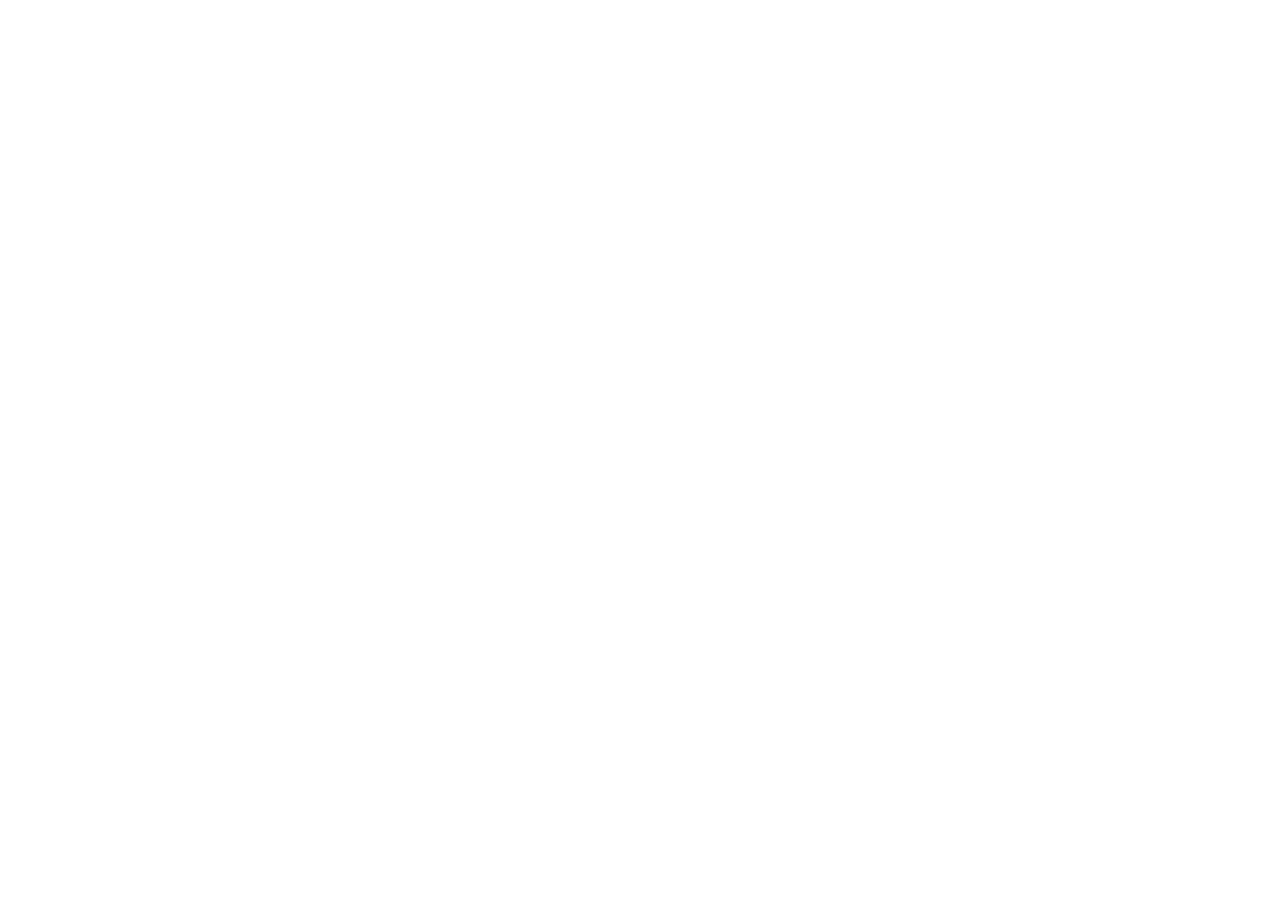
==== clothesdesigner/index.html @ 1cbdccf4 "clothes index" ====
<!DOCTYPE html>
<html lang="en">
<head>
    <meta charset="UTF-8">
    <meta http-equiv="X-UA-Compatible" content="IE=edge">
    <meta name="viewport" content="width=device-width, initial-scale=1.0">
    <title>Clothes Designer Homepage</title>
</head>
<body>
    
</body>
</html>
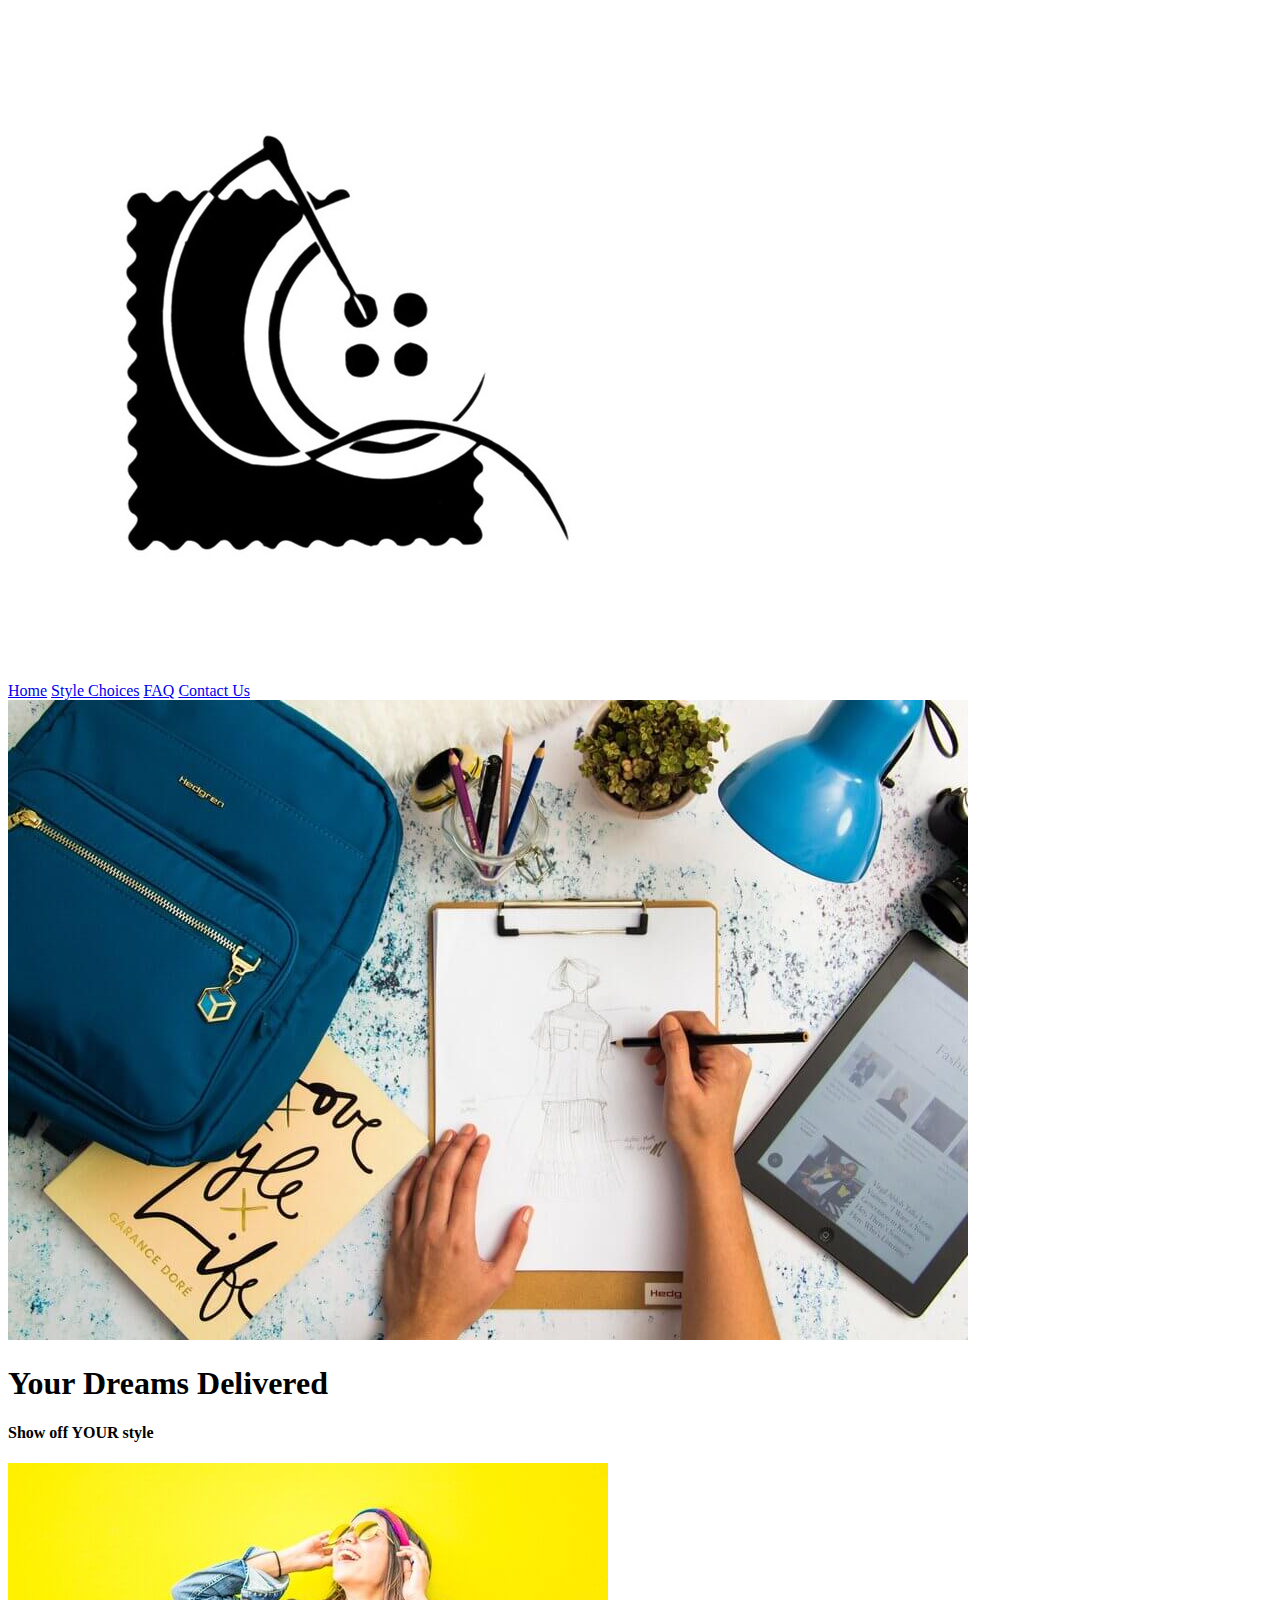
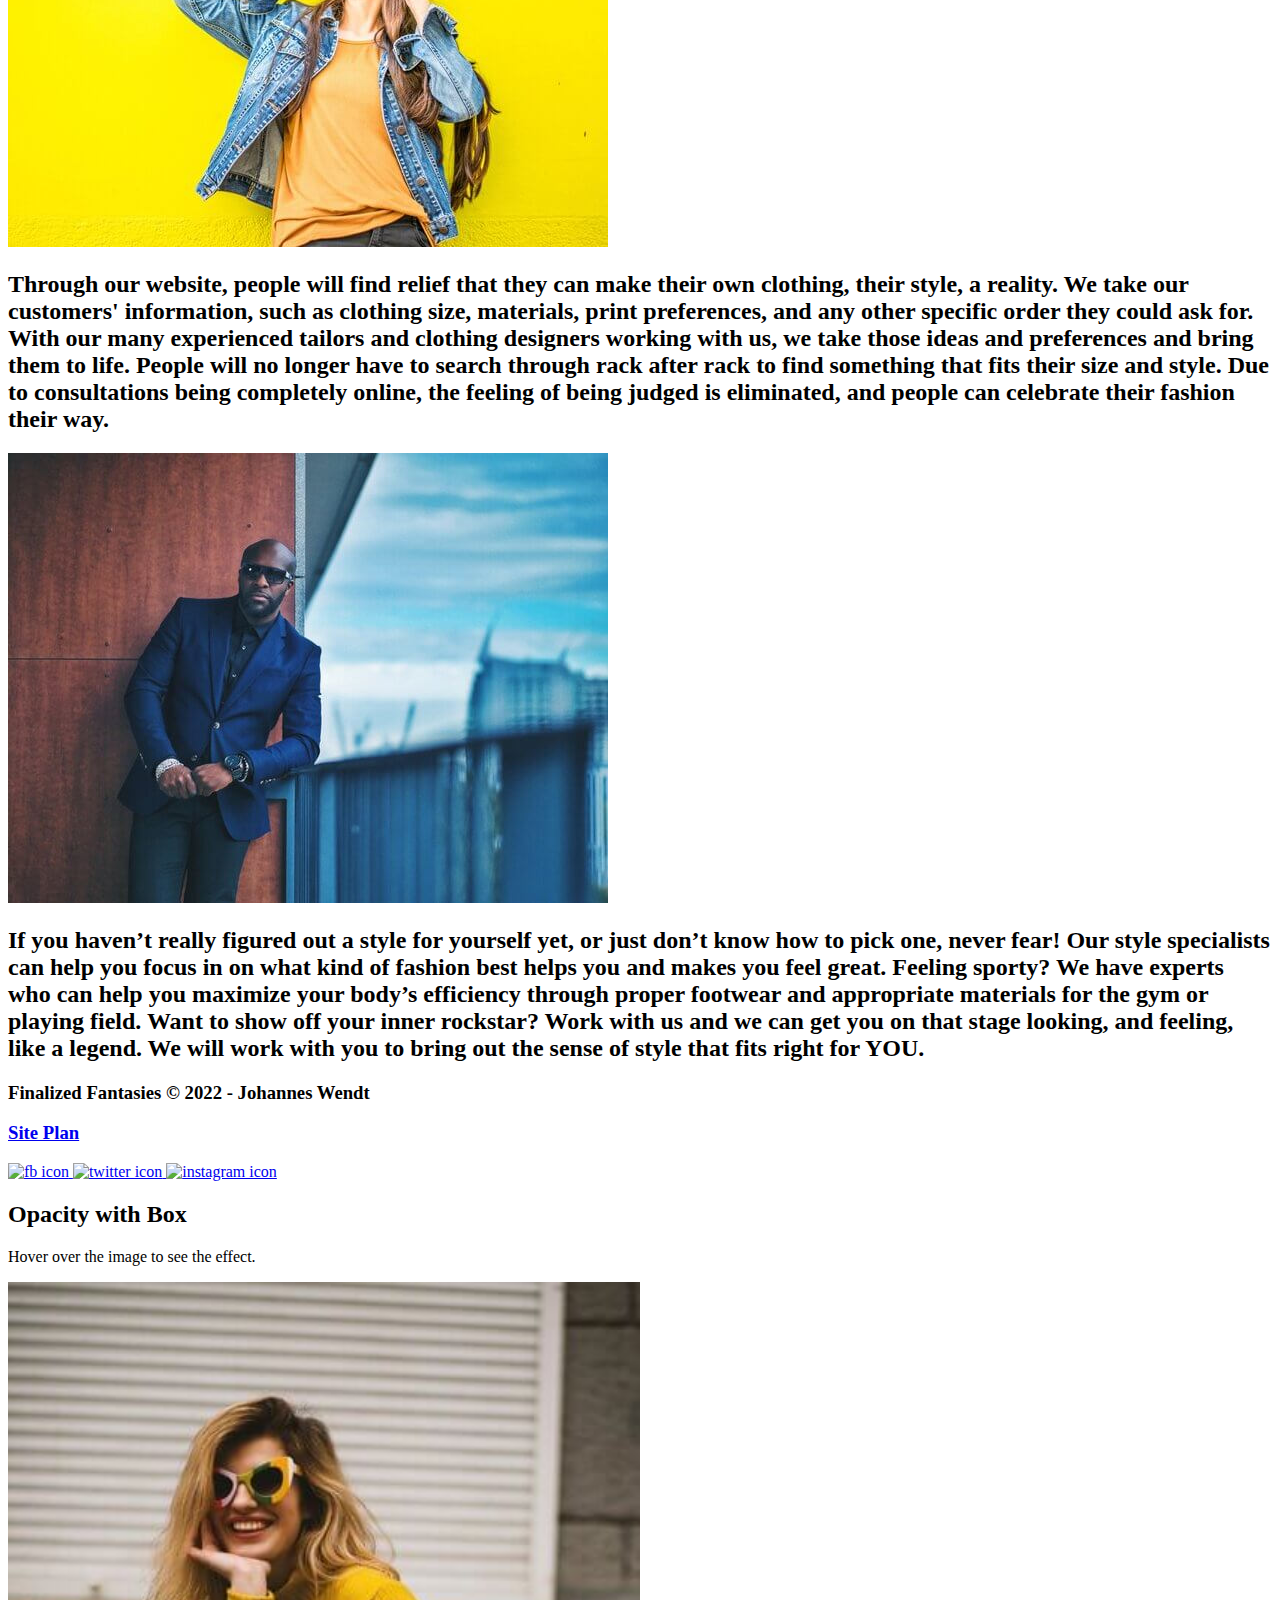
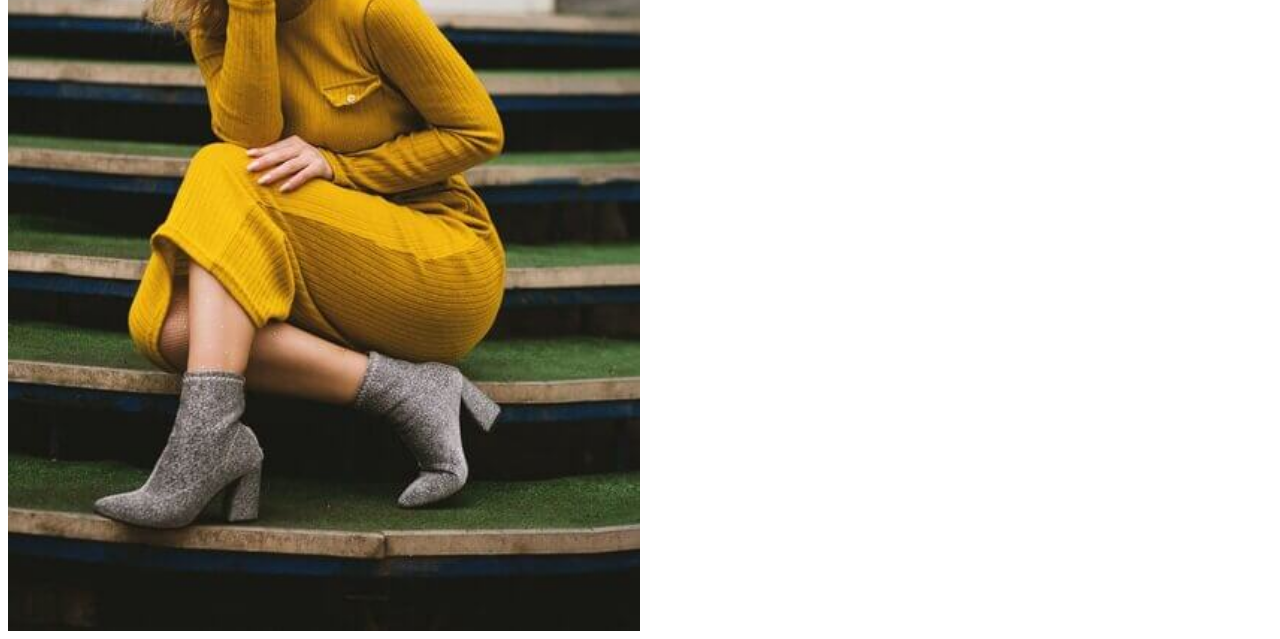
==== commit fc0e1f06: "component" ====
--- a/clothesdesigner/index.html
+++ b/clothesdesigner/index.html
@@ -4,9 +4,111 @@
     <meta charset="UTF-8">
     <meta http-equiv="X-UA-Compatible" content="IE=edge">
     <meta name="viewport" content="width=device-width, initial-scale=1.0">
-    <title>Clothes Designer Homepage</title>
+    <title>Finalized Fantasies | Home</title>
+    <link rel="stylesheet" href="styles/home-styles.css">
 </head>
 <body>
+    <div id="content">
+        <header>
+            <a id="logo_link" href="index.html">
+                <img class="logo" src="images/Tailor.jpg" alt="Finalized Fantasies Logo">
+            </a>
+        <nav>
+            <a href="index.html">Home</a>
+            <a href="stylechoices.html">Style Choices</a>
+            <a href="FAQ.html">FAQ</a>
+            <a href="contactus.html">Contact Us</a>
+        </nav>
+        </header>
+        <div id="hero">
+            <div id="hero-box">
+                <img id="hero-img" src="images/heropic.jpg" alt="Design your dreams!">
+            </div>
+            <section id="hero-msg">
+                    <h1 class="home-title">Your Dreams Delivered</h1>
+                    <h4>Show off YOUR style</h4>
+            </section>
+        </div>
+        <Main class="home-grid">
+            <section class="para-1">
+                <img class="image-1" src="images/rsz_2pexels-juan-mendez-1536619 (1).jpg" alt="Be who you want to be">
+                <h2>Through our website, people will find relief that they can make their own clothing, their style, a reality.  We take our customers' information, such as clothing size, materials, print preferences, and any other specific order they could ask for.  With our many experienced tailors and clothing designers working with us, we take those ideas and preferences and bring them to life.  People will no longer have to search through rack after rack to find something that fits their size and style.  Due to consultations being completely online, the feeling of being judged is eliminated, and people can celebrate their fashion their way.</h2>
+            </section>
+            <section class="para-2">
+                <img class="image-2" src="images/rsz_1rsz_pexels-kaysha-1093926 (1).jpg" alt="Give them a show">
+                <h2>If you haven’t really figured out a style for yourself yet, or just don’t know how to pick one, never fear!  Our style specialists can help you focus in on what kind of fashion best helps you and makes you feel great.  Feeling sporty?  We have experts who can help you maximize your body’s efficiency through proper footwear and appropriate materials for the gym or playing field.  Want to show off your inner rockstar?  Work with us and we can get you on that stage looking, and feeling, like a legend.  We will work with you to bring out the sense of style that fits right for YOU.</h2>
+            </section>
+        </Main>
+        <footer>
+            <h3>Finalized Fantasies &copy; 2022 - Johannes Wendt</h3>
+            <h3><a href="site-plan.html">Site Plan</a></h3>
+            <div class="social">
+                <a href="https://facebook.com" target="_blank">
+                    <img src="images/facebook.png" alt="fb icon">
+                </a>
+                <a href="https://twitter.com" target="_blank">
+                    <img src="images/twitter.png" alt="twitter icon">
+                </a>
+                <a href="https://instagram.com" target="_blank">
+                    <img src="images/instagram.png" alt="instagram icon">
+                </a>
+            </div>
+        </footer>
+    </div>
+    <head>
+    <meta name="viewport" content="width=device-width, initial-scale=1">
+    <style>
+    .container {
+      position: relative;
+      width: 50%;
+    }
     
+    .image {
+      opacity: 1;
+      display: block;
+      width: 100%;
+      height: auto;
+      transition: .5s ease;
+      backface-visibility: hidden;
+    }
+    
+    .middle {
+      transition: .5s ease;
+      opacity: 0;
+      position: absolute;
+      top: 50%;
+      left: 50%;
+      transform: translate(-50%, -50%);
+      -ms-transform: translate(-50%, -50%);
+      text-align: center;
+    }
+    
+    .container:hover .image {
+      opacity: 0.3;
+    }
+    
+    .container:hover .middle {
+      opacity: 1;
+    }
+    
+    .text {
+      background-color: #04AA6D;
+      color: white;
+      font-size: 16px;
+      padding: 16px 32px;
+    }
+    </style>
+    </head>
+    <body>
+    
+    <h2>Opacity with Box</h2>
+    <p>Hover over the image to see the effect.</p>
+    
+    <div class="container">
+      <img src="images/rsz_1rsz_pexels-evg-kowalievska-1055691 (1).jpg" alt="Avatar" class="image" style="width:100%">
+      <div class="middle">
+        <div class="text">Find your own style!</div>
+      </div>
+    </div>    
 </body>
 </html>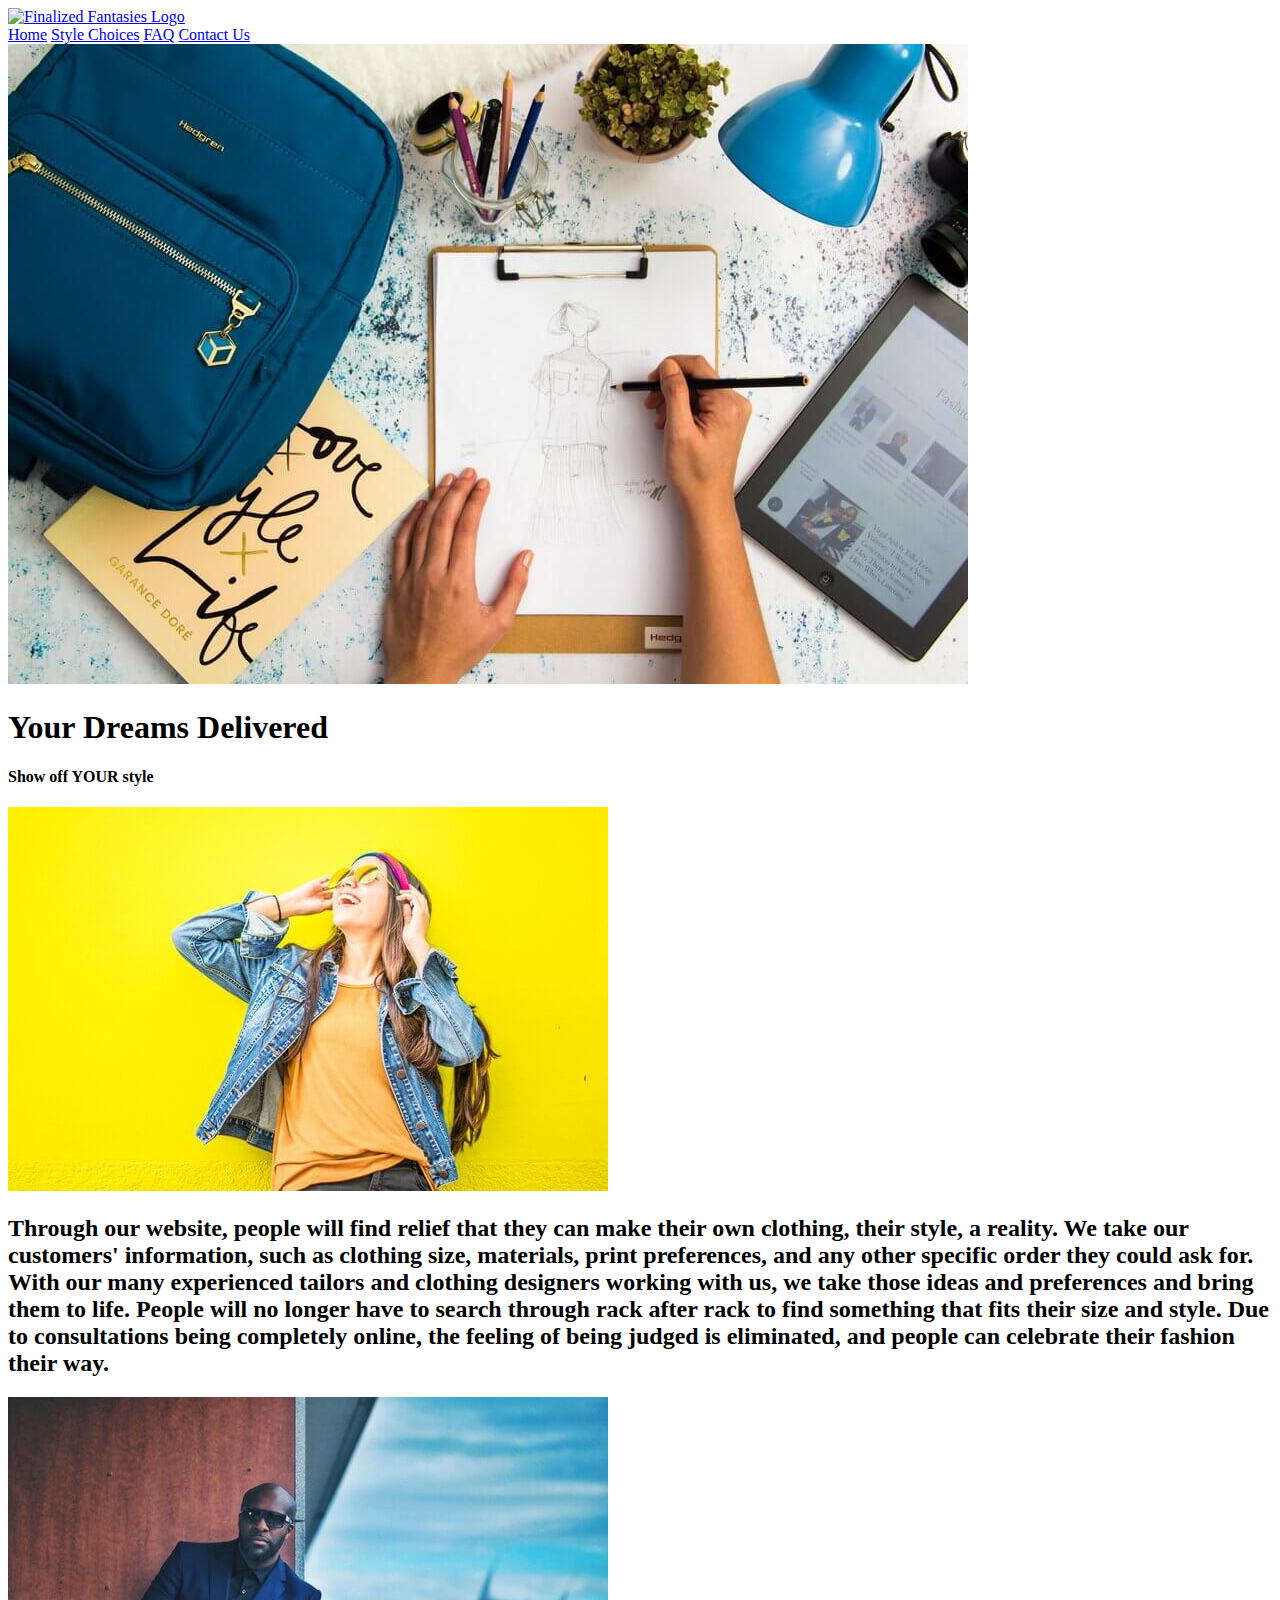
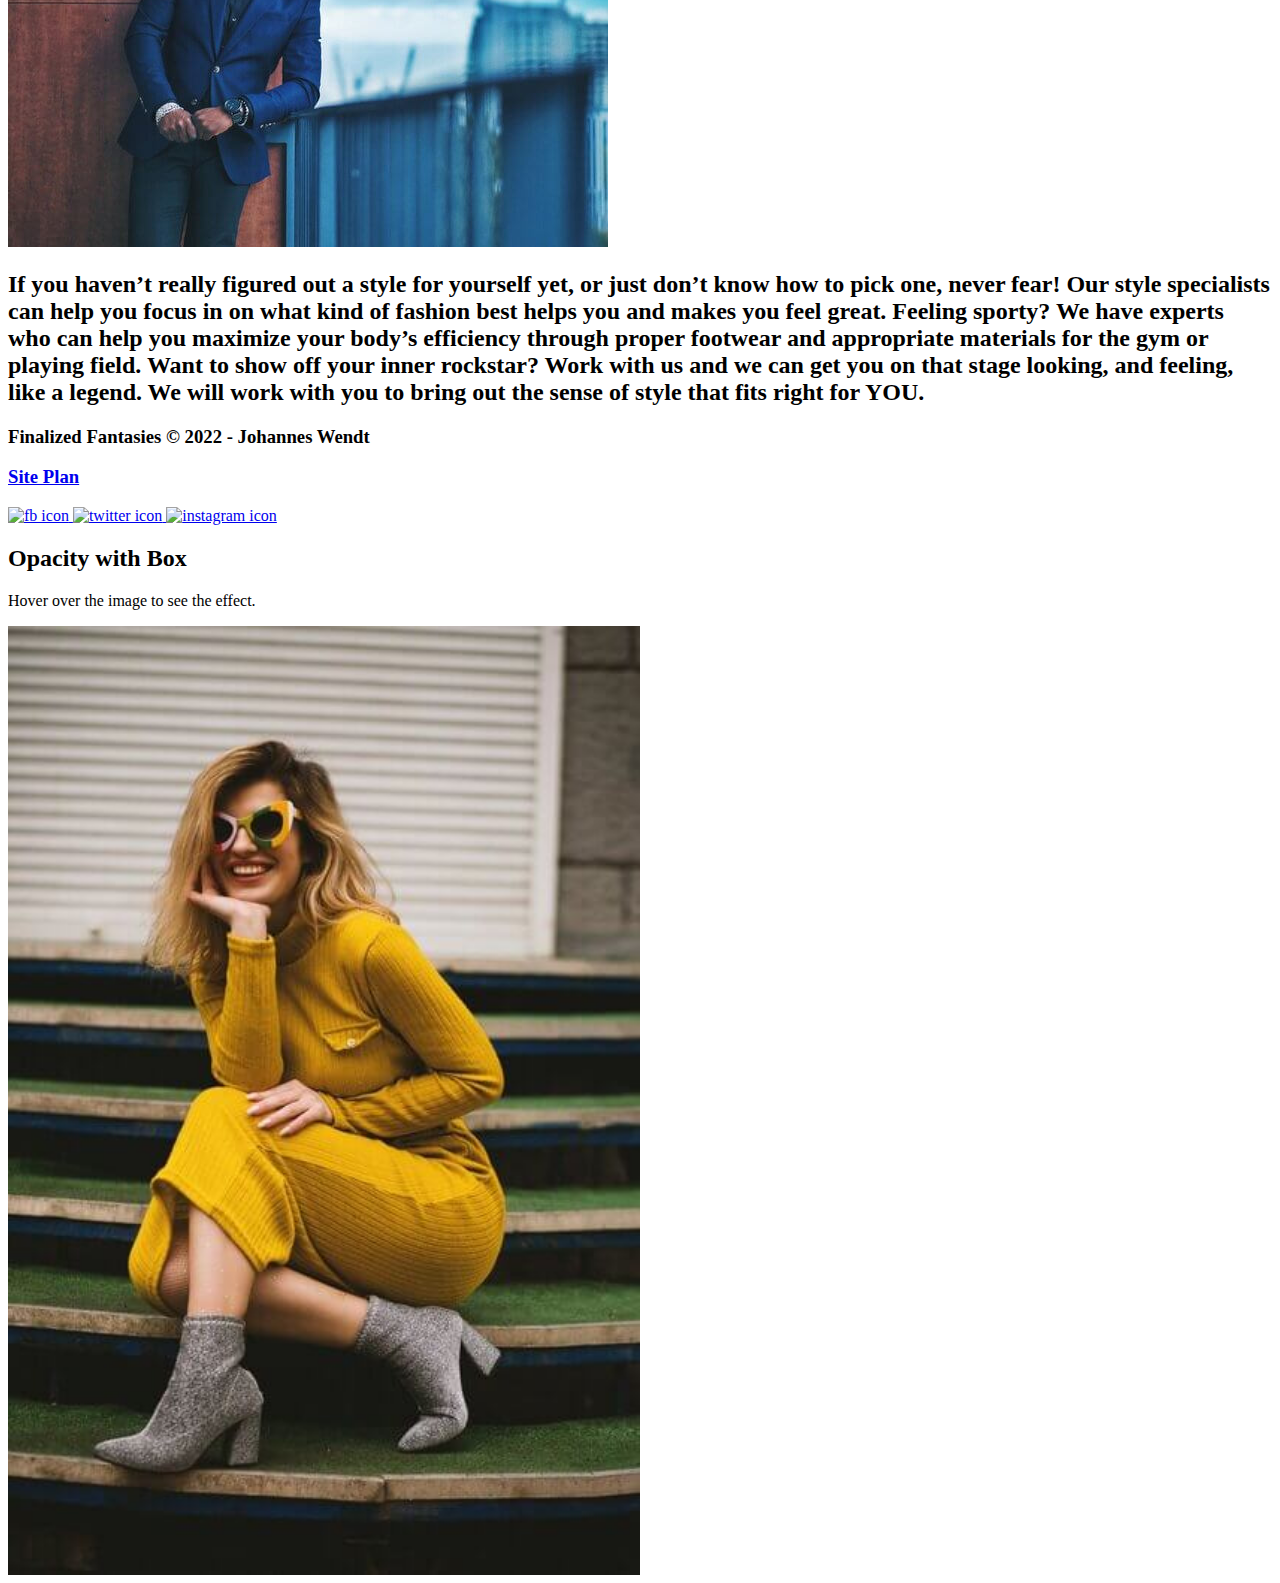
==== commit e1d83fdf: "css" ====
--- a/clothesdesigner/index.html
+++ b/clothesdesigner/index.html
@@ -11,7 +11,7 @@
     <div id="content">
         <header>
             <a id="logo_link" href="index.html">
-                <img class="logo" src="images/Tailor.jpg" alt="Finalized Fantasies Logo">
+                <img class="logo" src="images/tailor.jpg" alt="Finalized Fantasies Logo">
             </a>
         <nav>
             <a href="index.html">Home</a>
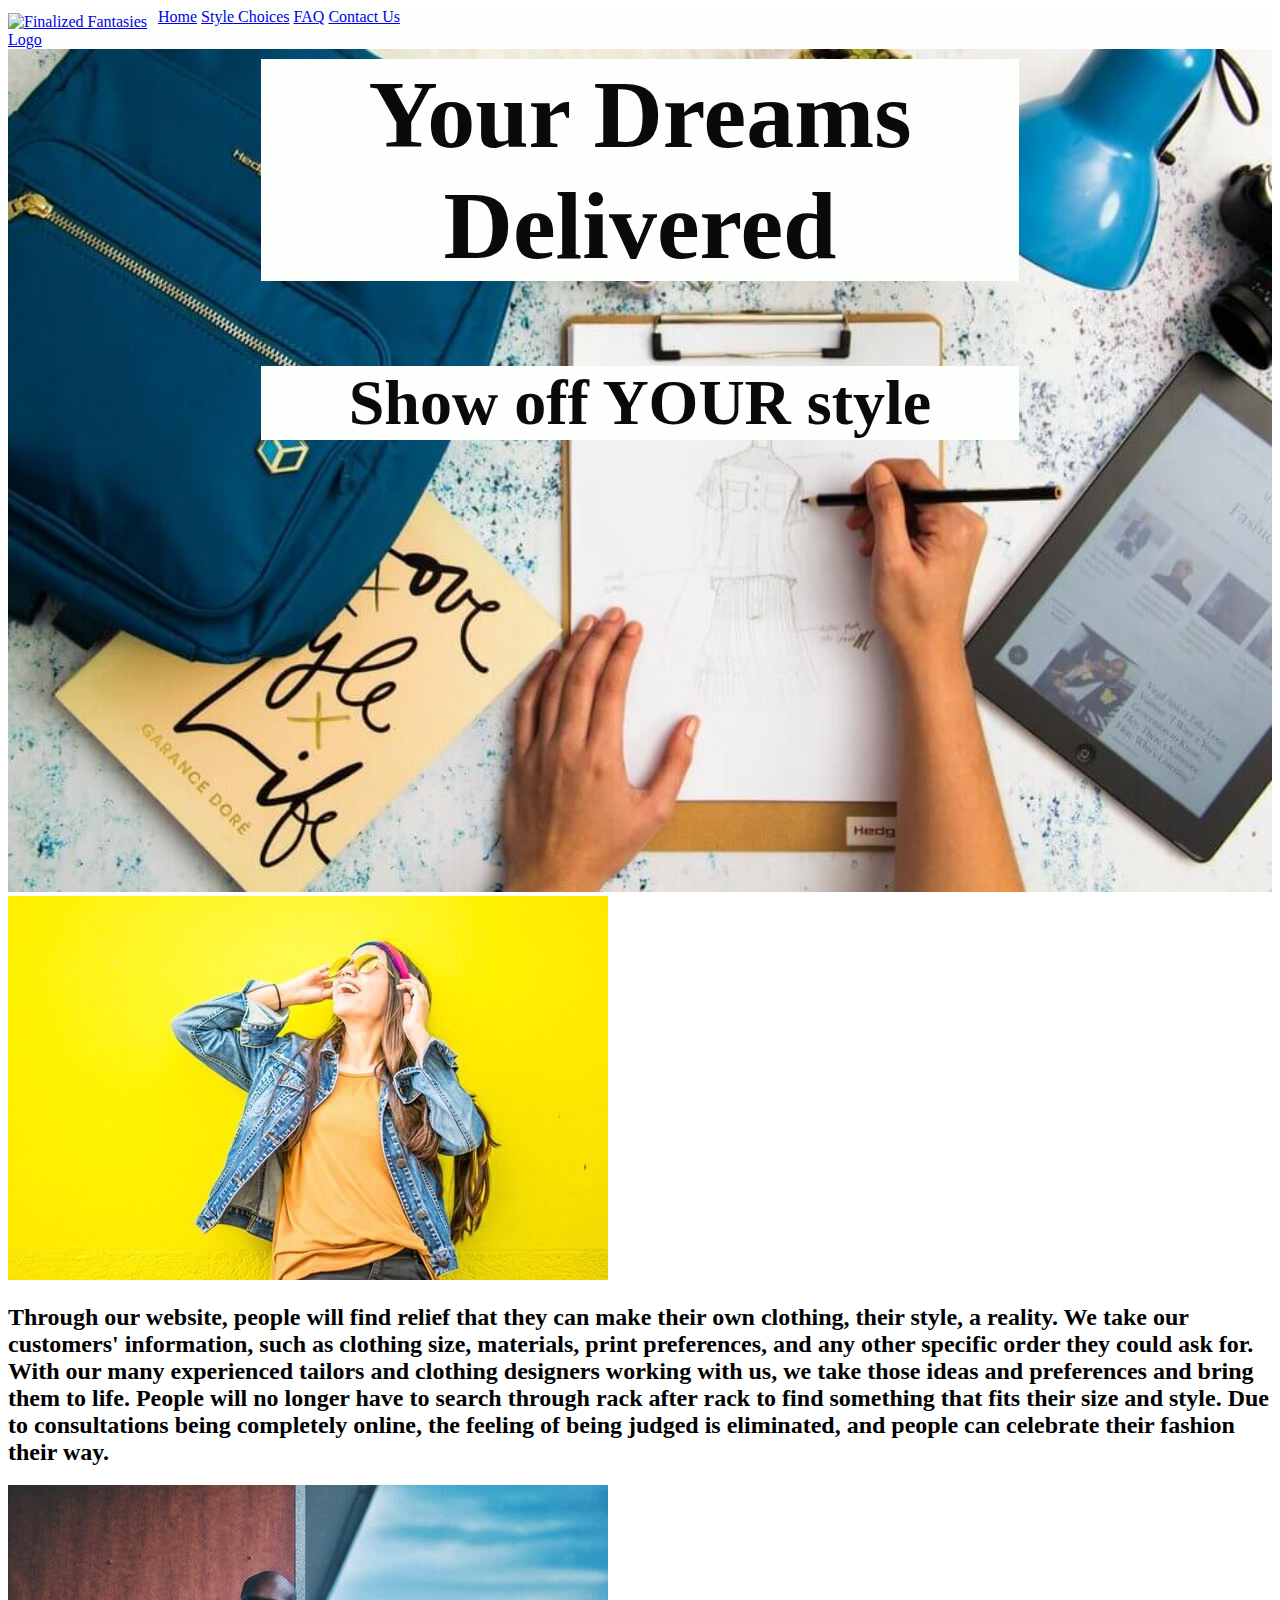
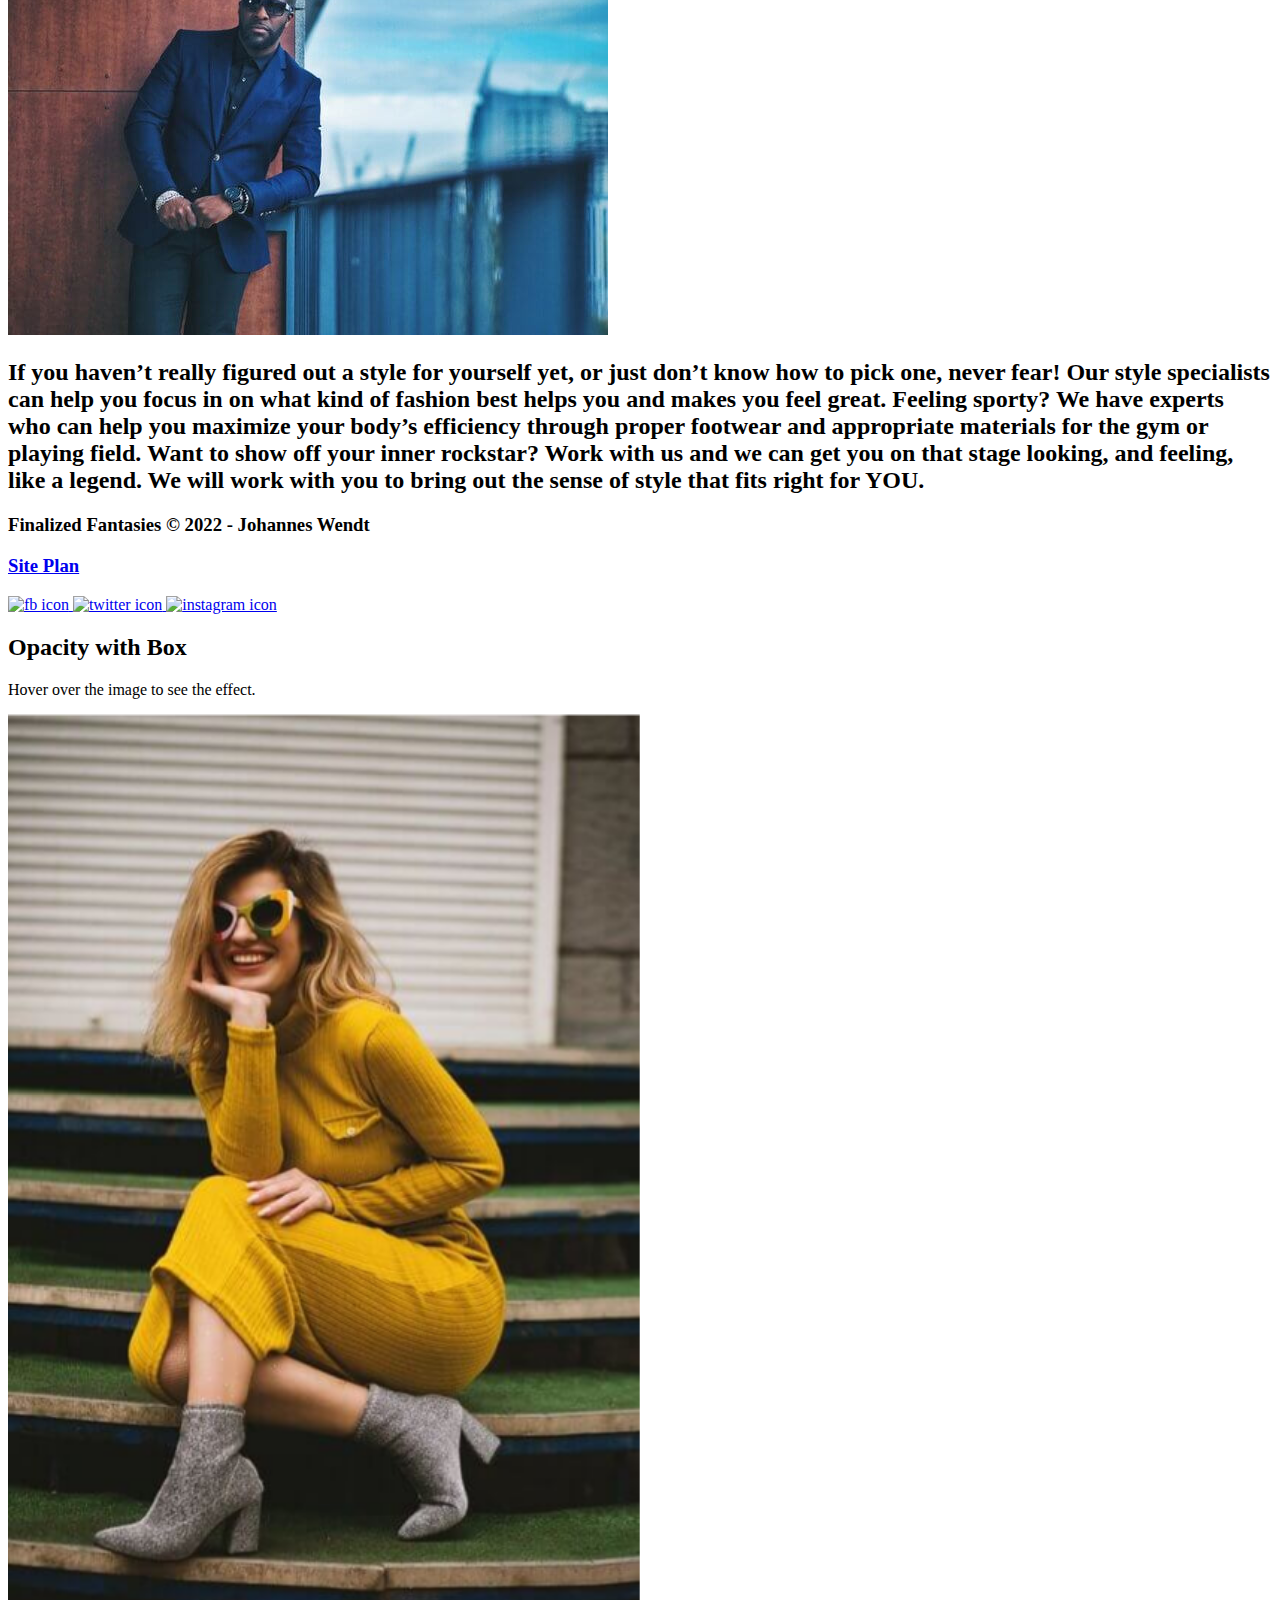
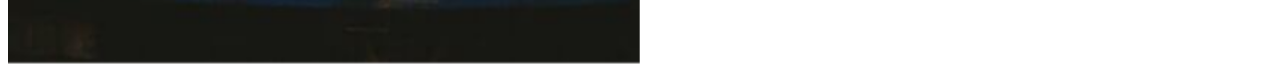
==== commit acb60de4: "CSS Fix" ====
--- a/clothesdesigner/index.html
+++ b/clothesdesigner/index.html
@@ -5,7 +5,7 @@
     <meta http-equiv="X-UA-Compatible" content="IE=edge">
     <meta name="viewport" content="width=device-width, initial-scale=1.0">
     <title>Finalized Fantasies | Home</title>
-    <link rel="stylesheet" href="styles/home-styles.css">
+    <link rel="stylesheet" href="styles/index.css">
 </head>
 <body>
     <div id="content">
--- a/clothesdesigner/styles/index.css
+++ b/clothesdesigner/styles/index.css
@@ -0,0 +1,48 @@
+@import url('https://fonts.googleapis.com/css2?family=GFS+Didot&family=Libre+Baskerville&display=swap');
+#content {
+    max-width: 1600px;
+    margin: 0 auto;
+}
+#logo_link {
+    padding-top: 5px;
+    padding-top: 5px;
+}
+header {
+    background-color:#FDFFFC;
+    color:#0A090C;
+    display: grid;
+    grid-template-columns: 150px auto;
+}
+.logo {
+    width: 0 auto;
+}
+#hero {
+    display: grid;
+    grid-template-columns: 1fr 3fr 1fr;
+}
+#hero-box {
+    grid-column: 1/4;
+    grid-row: 1/3;
+}
+#hero-img {
+    width: 100%;
+}
+#hero-msg {
+    grid-column: 2/3;
+    grid-row: 1/2;
+}
+#hero-msg h1, #hero-msg h4 {   
+    text-align: center;
+}
+#hero-msg h4 {
+    color: #0A090C;
+    font-size: 4em;
+    background-color: #FDFFFC;
+}
+.home-title {
+    color:#0A090C;
+    font-family: 'GFS+Didot';
+    font-size: 6em;
+    margin-top: 10px;
+    background-color: #FDFFFC;
+}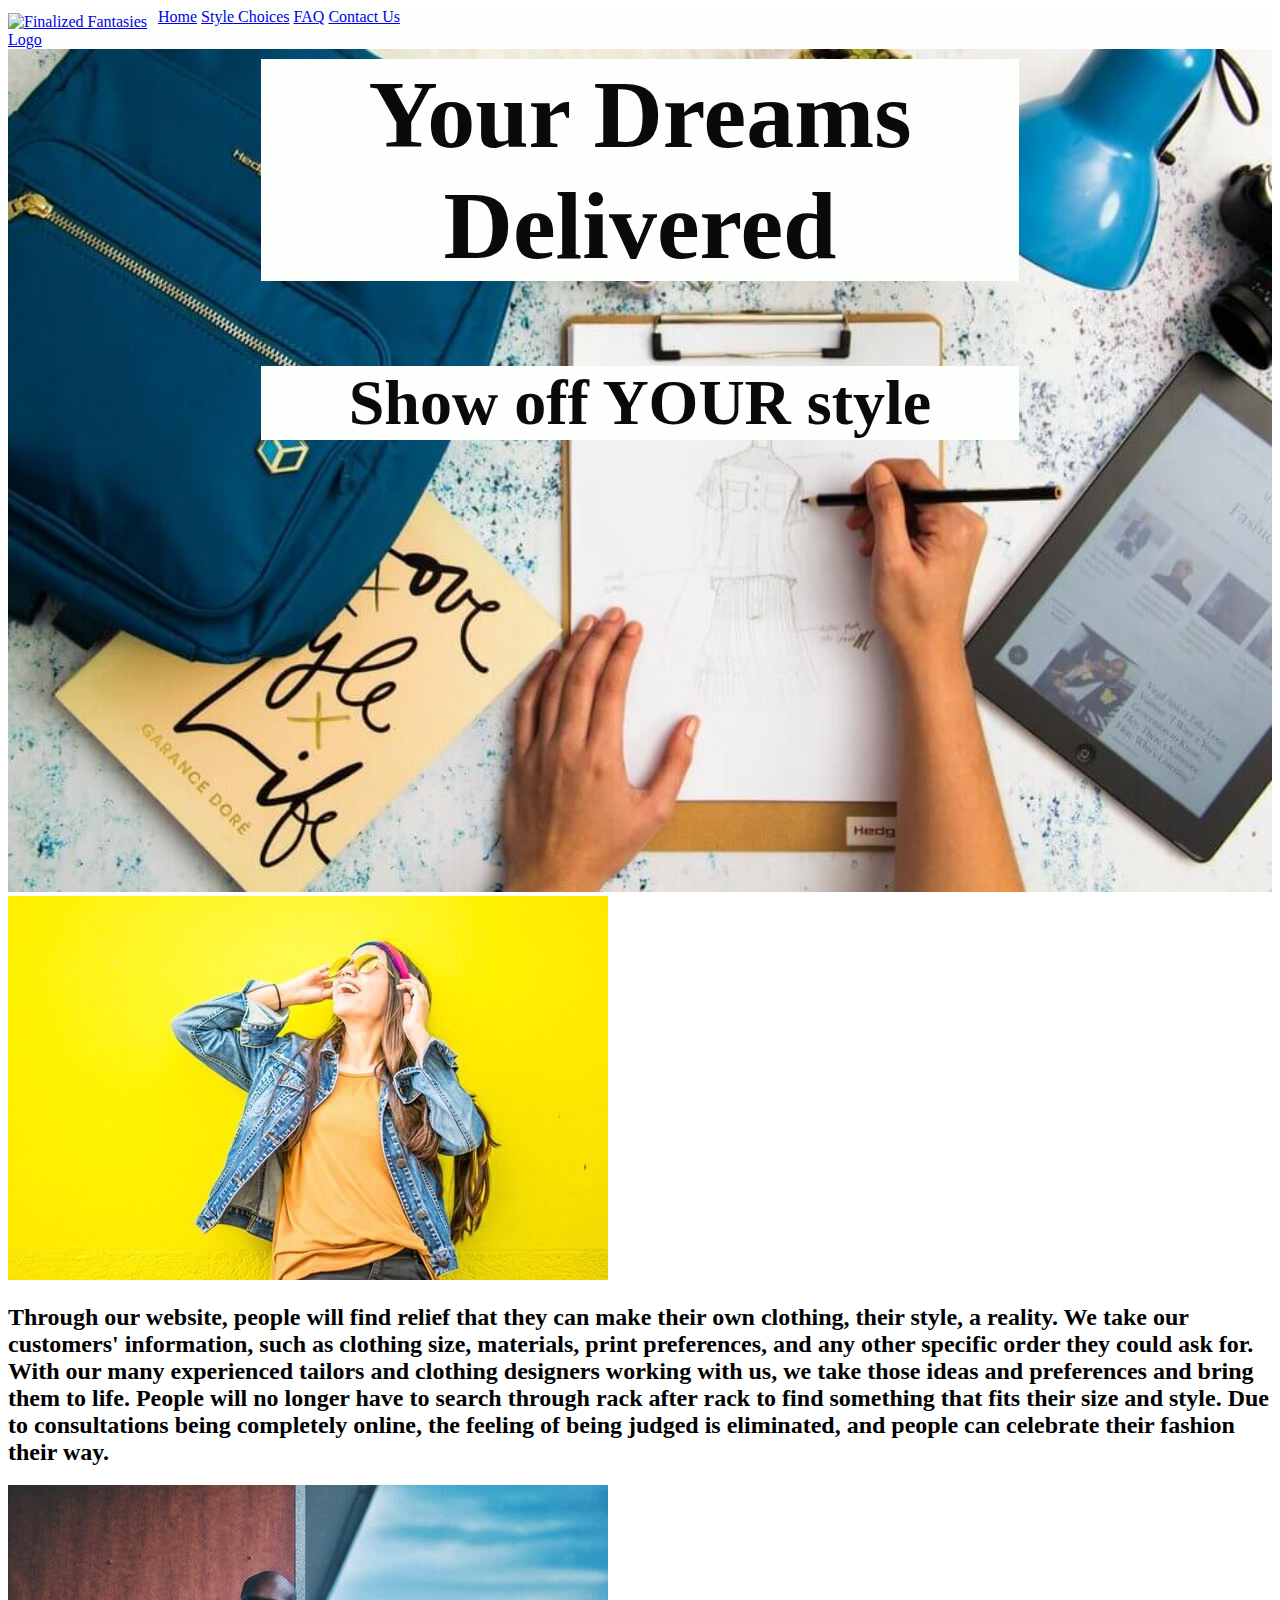
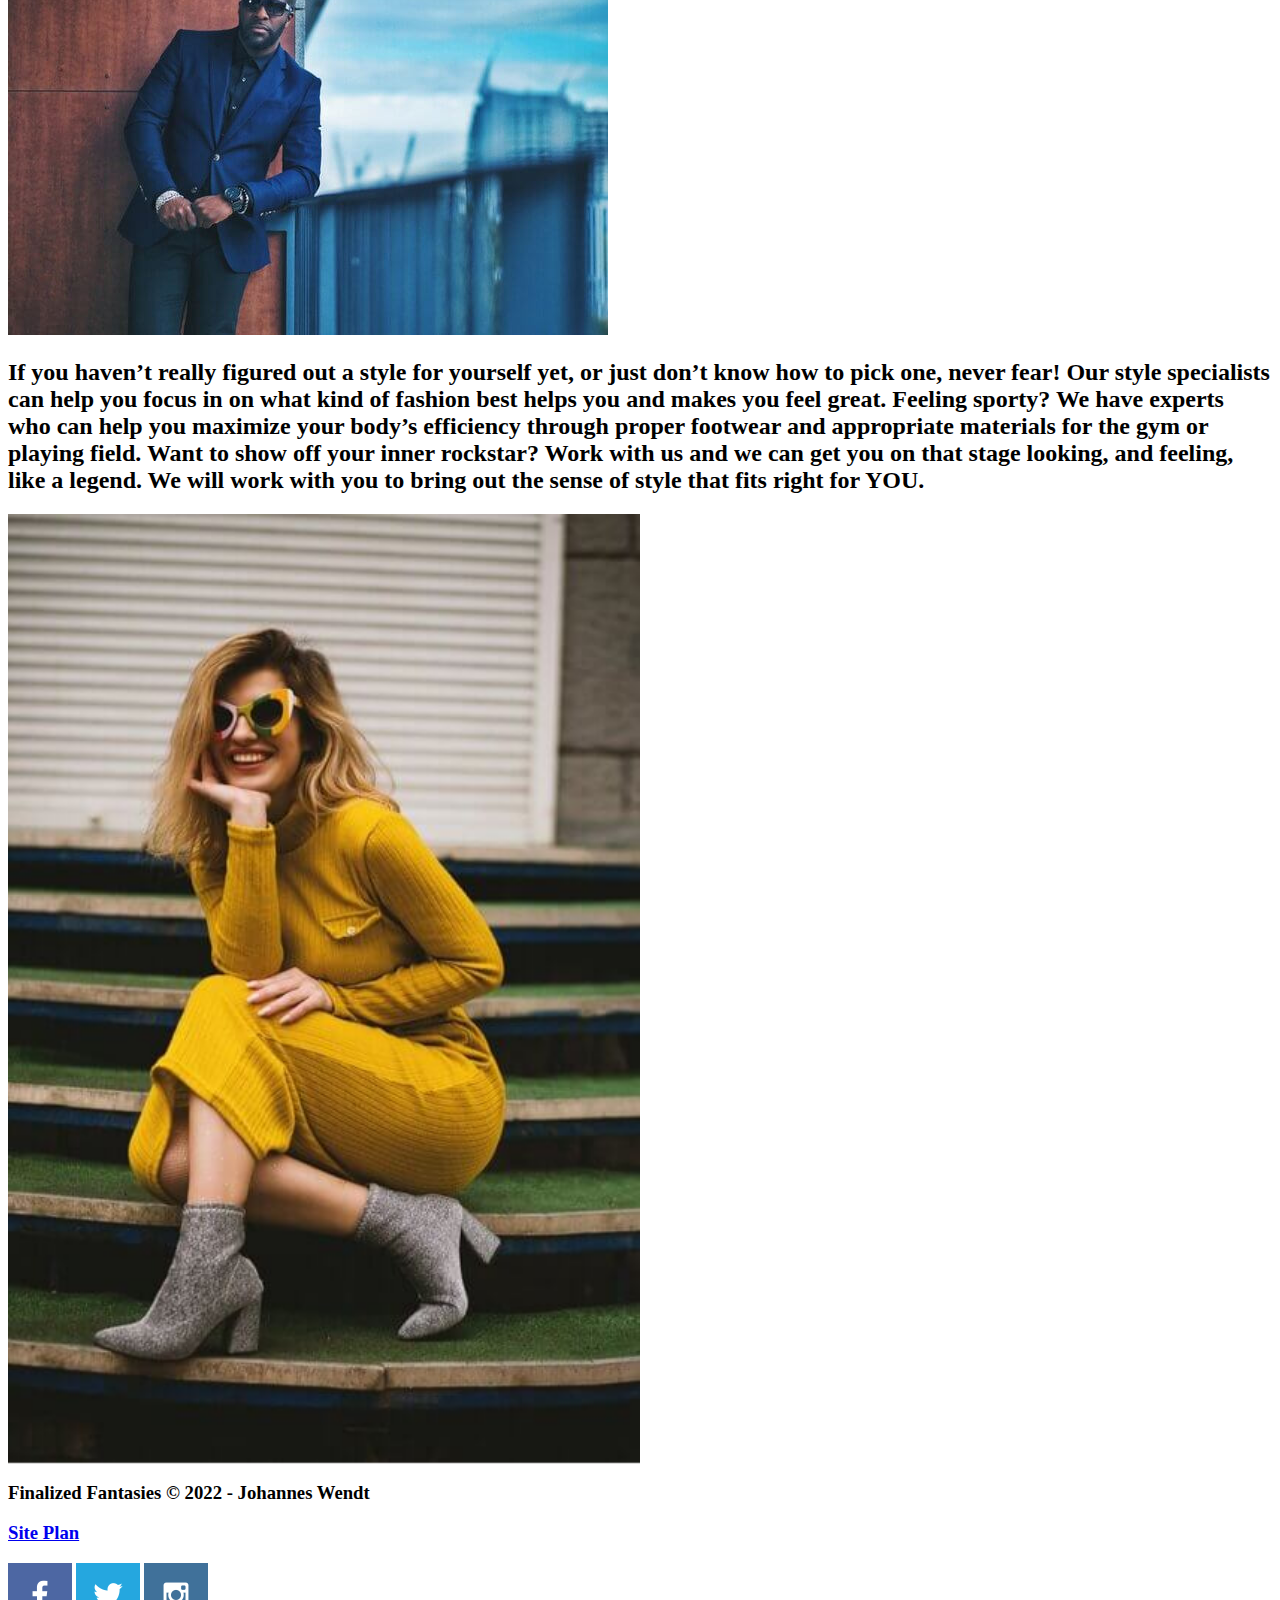
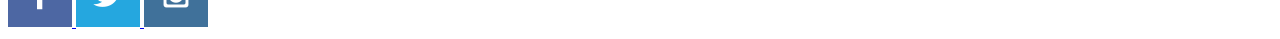
==== commit 6f5d36fc: "images" ====
--- a/clothesdesigner/index.html
+++ b/clothesdesigner/index.html
@@ -38,6 +38,56 @@
                 <img class="image-2" src="images/rsz_1rsz_pexels-kaysha-1093926 (1).jpg" alt="Give them a show">
                 <h2>If you haven’t really figured out a style for yourself yet, or just don’t know how to pick one, never fear!  Our style specialists can help you focus in on what kind of fashion best helps you and makes you feel great.  Feeling sporty?  We have experts who can help you maximize your body’s efficiency through proper footwear and appropriate materials for the gym or playing field.  Want to show off your inner rockstar?  Work with us and we can get you on that stage looking, and feeling, like a legend.  We will work with you to bring out the sense of style that fits right for YOU.</h2>
             </section>
+            <head>
+              <meta name="viewport" content="width=device-width, initial-scale=1">
+              <style>
+              .container {
+                position: relative;
+                width: 50%;
+              }
+              
+              .image {
+                opacity: 1;
+                display: block;
+                width: 100%;
+                height: auto;
+                transition: .5s ease;
+                backface-visibility: hidden;
+              }
+              
+              .middle {
+                transition: .5s ease;
+                opacity: 0;
+                position: absolute;
+                top: 50%;
+                left: 50%;
+                transform: translate(-50%, -50%);
+                -ms-transform: translate(-50%, -50%);
+                text-align: center;
+              }
+              
+              .container:hover .image {
+                opacity: 0.3;
+              }
+              
+              .container:hover .middle {
+                opacity: 1;
+              }
+              
+              .text {
+                background-color: #04AA6D;
+                color: white;
+                font-size: 16px;
+                padding: 16px 32px;
+              }
+              </style>
+              </head>
+              <body>
+              <div class="container">
+                <img src="images/rsz_1rsz_pexels-evg-kowalievska-1055691 (1).jpg" alt="Avatar" class="image" style="width:100%">
+                <div class="middle">
+                  <div class="text">Find your own style!</div>
+                </div>
         </Main>
         <footer>
             <h3>Finalized Fantasies &copy; 2022 - Johannes Wendt</h3>
@@ -53,62 +103,6 @@
                     <img src="images/instagram.png" alt="instagram icon">
                 </a>
             </div>
-        </footer>
-    </div>
-    <head>
-    <meta name="viewport" content="width=device-width, initial-scale=1">
-    <style>
-    .container {
-      position: relative;
-      width: 50%;
-    }
-    
-    .image {
-      opacity: 1;
-      display: block;
-      width: 100%;
-      height: auto;
-      transition: .5s ease;
-      backface-visibility: hidden;
-    }
-    
-    .middle {
-      transition: .5s ease;
-      opacity: 0;
-      position: absolute;
-      top: 50%;
-      left: 50%;
-      transform: translate(-50%, -50%);
-      -ms-transform: translate(-50%, -50%);
-      text-align: center;
-    }
-    
-    .container:hover .image {
-      opacity: 0.3;
-    }
-    
-    .container:hover .middle {
-      opacity: 1;
-    }
-    
-    .text {
-      background-color: #04AA6D;
-      color: white;
-      font-size: 16px;
-      padding: 16px 32px;
-    }
-    </style>
-    </head>
-    <body>
-    
-    <h2>Opacity with Box</h2>
-    <p>Hover over the image to see the effect.</p>
-    
-    <div class="container">
-      <img src="images/rsz_1rsz_pexels-evg-kowalievska-1055691 (1).jpg" alt="Avatar" class="image" style="width:100%">
-      <div class="middle">
-        <div class="text">Find your own style!</div>
-      </div>
-    </div>    
+        </footer> 
 </body>
 </html>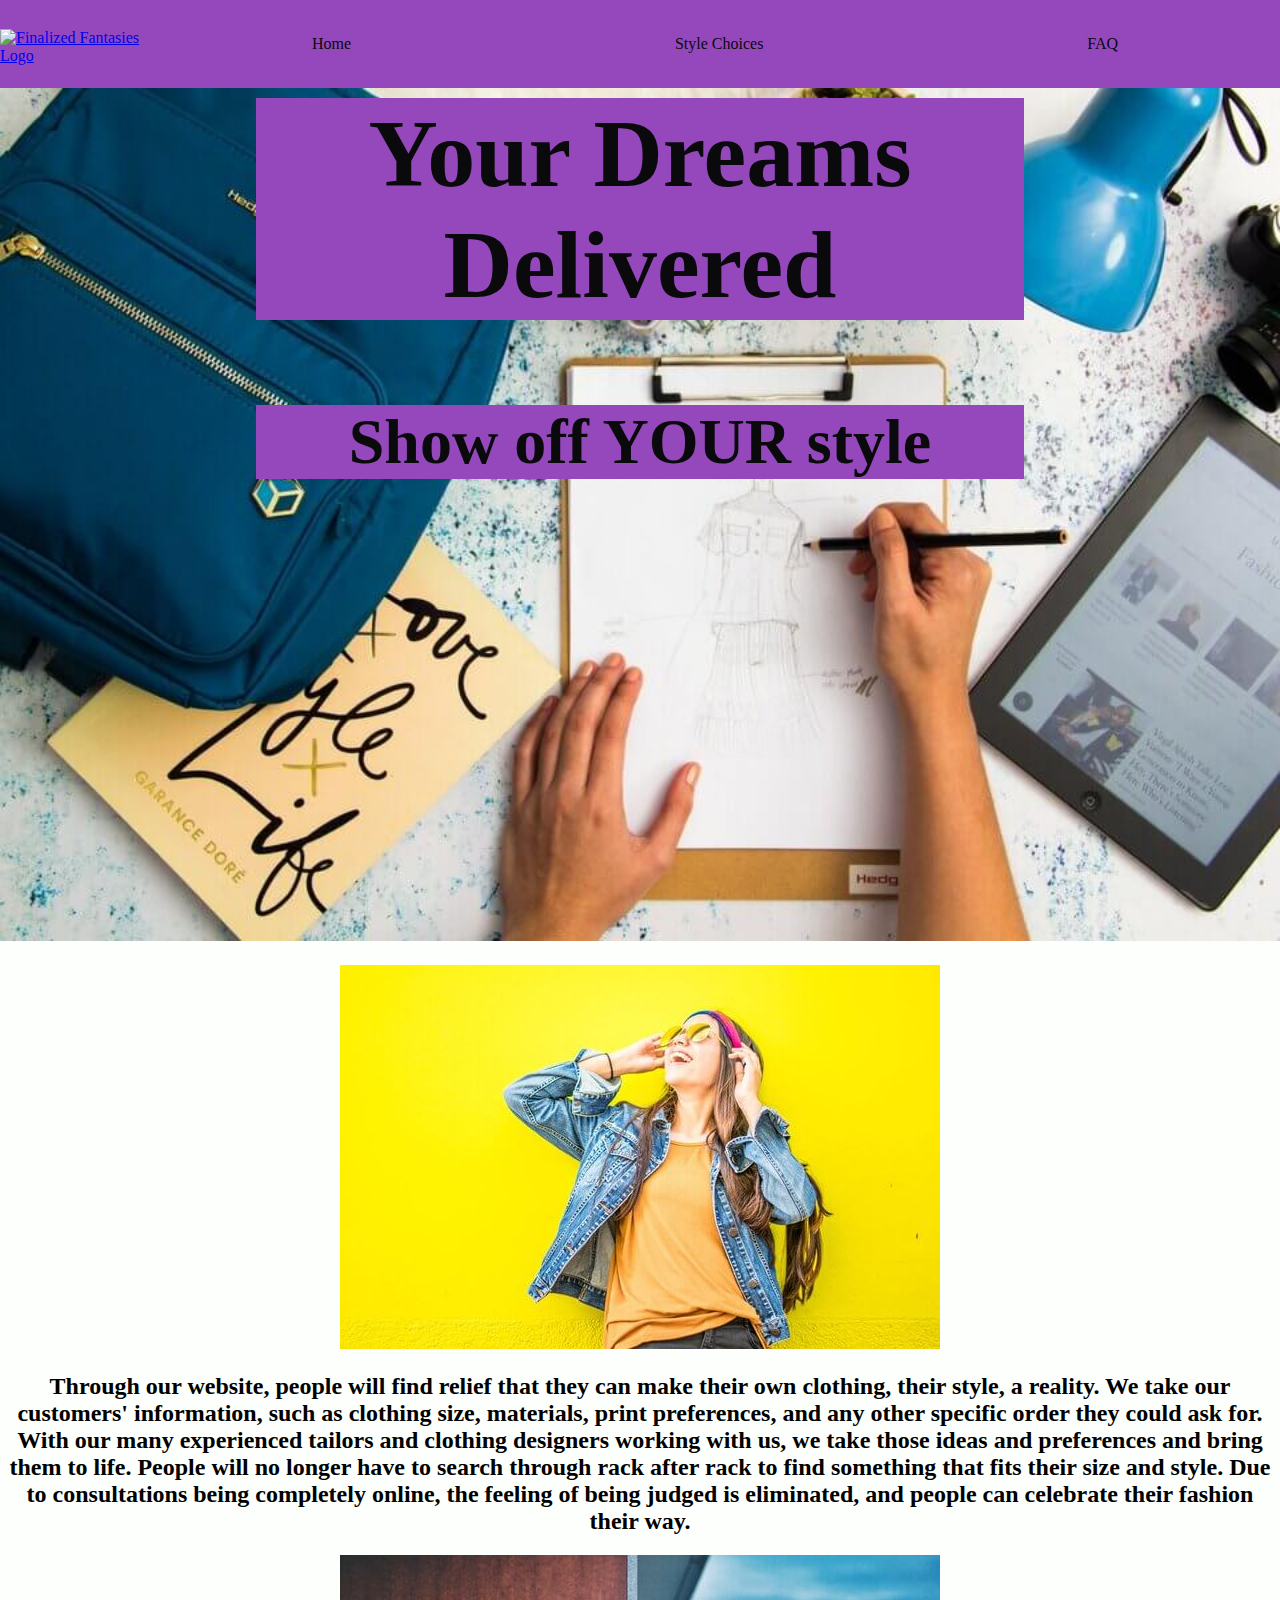
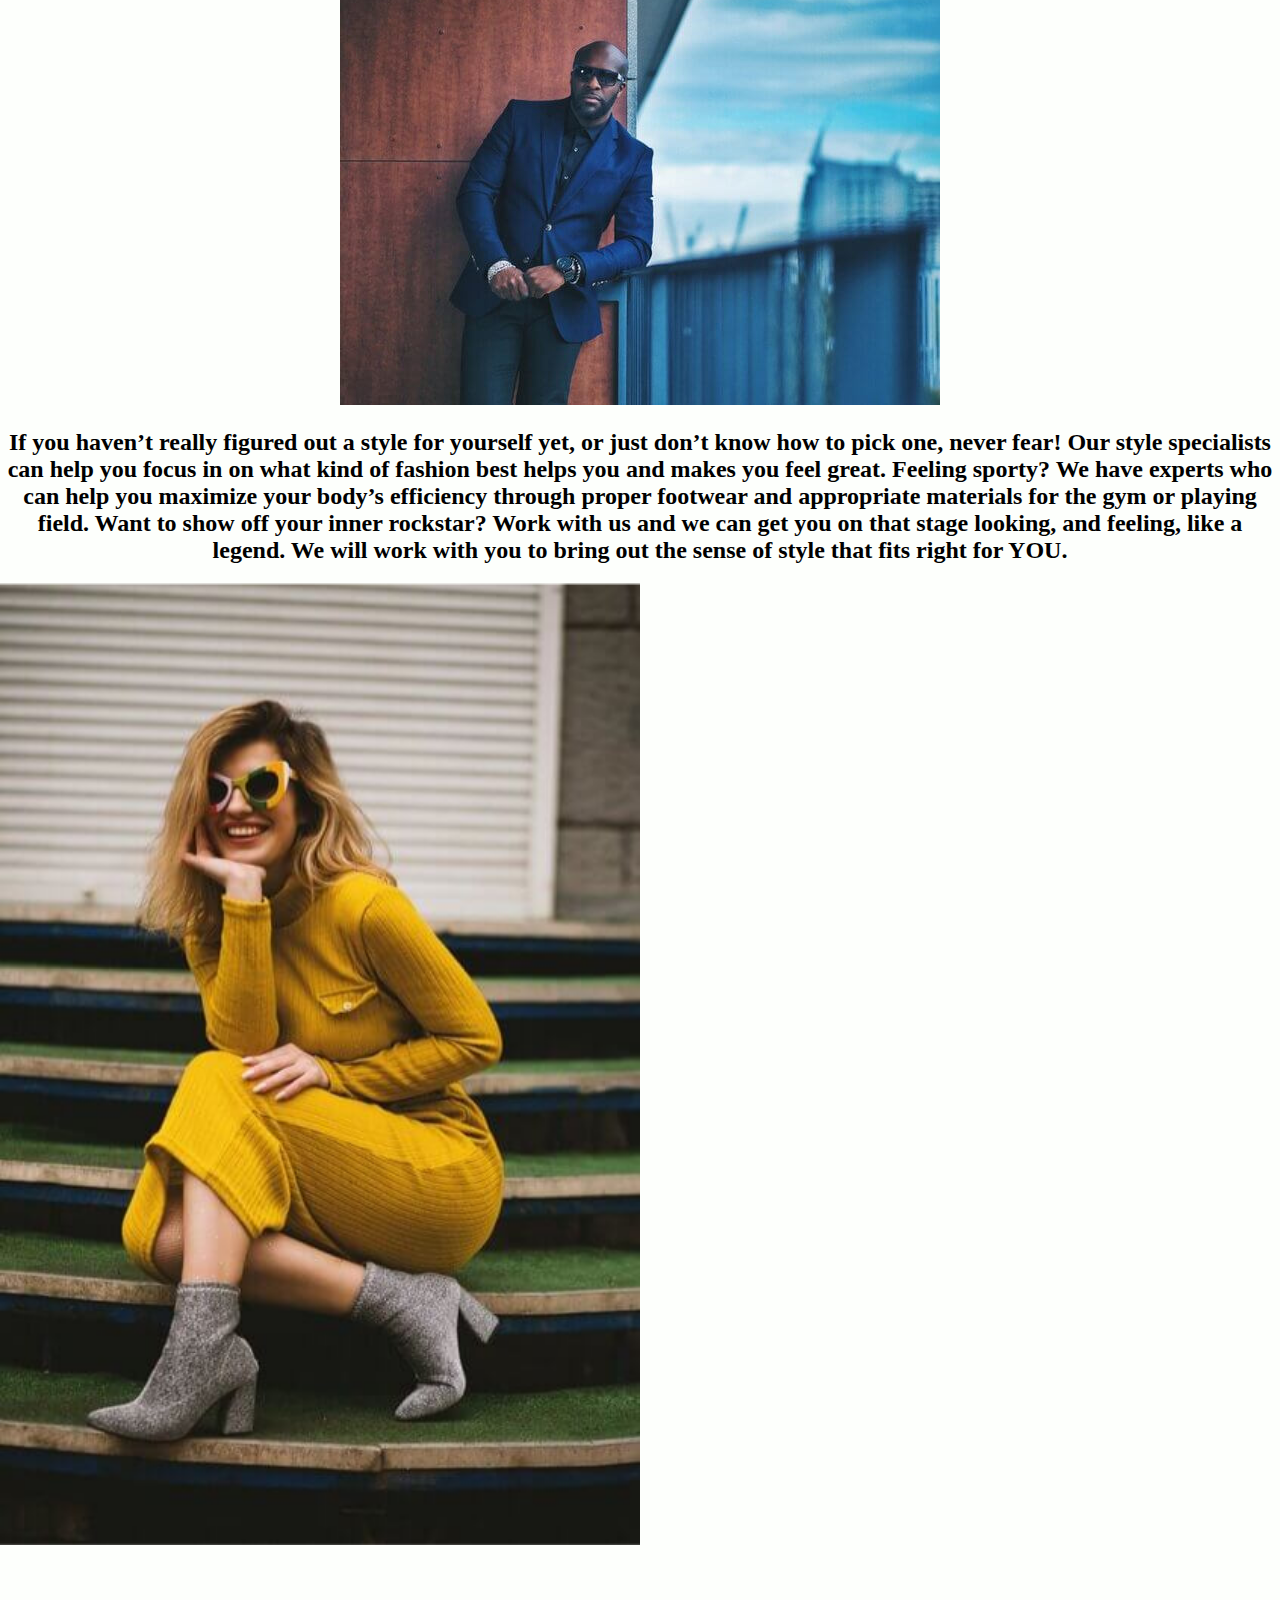
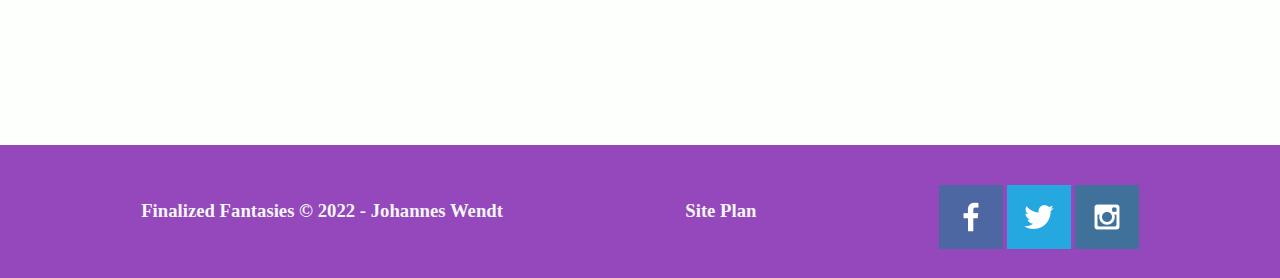
==== commit 5efe97cd: "delete" ====
--- a/clothesdesigner/index.html
+++ b/clothesdesigner/index.html
@@ -17,7 +17,6 @@
             <a href="index.html">Home</a>
             <a href="stylechoices.html">Style Choices</a>
             <a href="FAQ.html">FAQ</a>
-            <a href="contactus.html">Contact Us</a>
         </nav>
         </header>
         <div id="hero">
--- a/clothesdesigner/styles/index.css
+++ b/clothesdesigner/styles/index.css
@@ -3,18 +3,40 @@
     max-width: 1600px;
     margin: 0 auto;
 }
+.logo {
+    width: 10em;
+}
 #logo_link {
     padding-top: 5px;
     padding-top: 5px;
+    justify-self: center;
+    align-self: center;
+}
+nav {
+    display: flex;
+    justify-content: space-around;
+}
+nav a {
+    text-align: center; 
+    color:#0A090C;
+    text-decoration: none;
+    padding: 35px;
+    background-color: #9448BC;
+}
+nav a:hover {
+    background-color:#D4AC0D;
+}
+body {
+    background-color: #FDFFFC;
+    font-family: 'Libre Baskerville, regular 400';
+    margin: 0;
+    padding: 0;
 }
 header {
-    background-color:#FDFFFC;
+    background-color:#9448BC;
     color:#0A090C;
     display: grid;
     grid-template-columns: 150px auto;
-}
-.logo {
-    width: 0 auto;
 }
 #hero {
     display: grid;
@@ -26,6 +48,7 @@
 }
 #hero-img {
     width: 100%;
+    margin-bottom: 20px;
 }
 #hero-msg {
     grid-column: 2/3;
@@ -37,12 +60,52 @@
 #hero-msg h4 {
     color: #0A090C;
     font-size: 4em;
-    background-color: #FDFFFC;
+    background-color: #9448BC;
 }
 .home-title {
     color:#0A090C;
     font-family: 'GFS+Didot';
     font-size: 6em;
     margin-top: 10px;
-    background-color: #FDFFFC;
+    background-color: #9448BC;
+}
+.para-1 {
+    text-align: center;
+    font-family: 'Libre Baskerville, regular 400';
+}
+.image-1 {
+    grid-column: 5/7;
+    grid-row: 2/3;
+}
+.para-2 {
+    text-align: center;
+    font-family: 'Libre Baskerville, regular 400';
+}
+.image-2 {
+    grid-column: 8/10;
+    grid-row: 2/3;
+}
+footer {
+    background-color:#9448BC;
+    padding: 25px 50px;
+    margin-top: 200px;
+    display: flex;
+    justify-content: space-around;
+    align-items: center;
+}
+footer a {
+    color:#f5f5f5;
+    text-decoration: none;
+}
+footer a:hover {
+    color:#f5f5f5;
+}
+footer h3 {
+    color:#f5f5f5;
+}
+footer h3 a:hover {
+    text-decoration: underline;
+}
+footer .social img {
+    padding-top: 15px;
 }